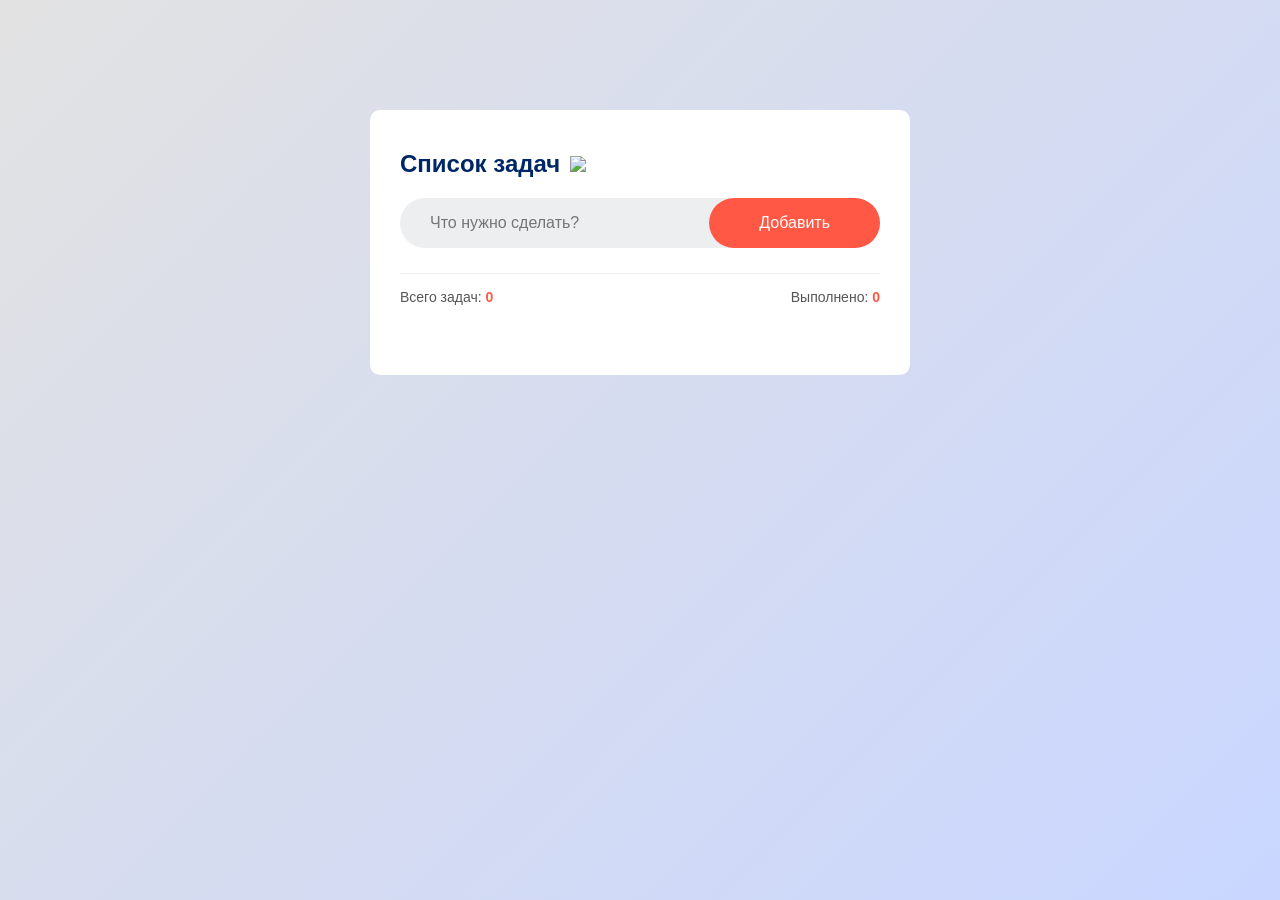
==== index.html @ ff945799 "Add files via upload" ====
<!DOCTYPE html>
<html lang="ru">
<head>
    <meta charset="UTF-8">
    <meta name="viewport" content="width=device-width, initial-scale=1.0">
    <title>To-Do List - Мой проект</title>
    <!-- Подключаем наш файл стилей -->
    <link rel="stylesheet" href="style.css">
</head>
<body>

<div class="container">
    <div class="todo-app">
        <h2>Список задач <img src="https://cdn-icons-png.flaticon.com/512/4697/4697260.png" width="30px"></h2>
        
        <div class="row">
            <!-- Поле для ввода текста -->
            <input type="text" id="input-box" placeholder="Что нужно сделать?">
            <!-- Кнопка добавления -->
            <button onclick="addTask()">Добавить</button>
        </div>

        <!-- Здесь будет выводиться наш список дел -->
        <ul id="list-container">
        </ul>
        <!-- Блок статистики: показывает текущее состояние списка (авторская доработка) -->
<div class="stats">
    <!-- Счётчик всех добавленных дел -->
    <p>Всего задач: <span id="total-count">0</span></p>
    <!-- Счётчик только тех дел, которые зачеркнуты -->
    <p>Выполнено: <span id="completed-count">0</span></p>
</div>
    </div>
</div>

<!-- Подключаем наш файл логики JS в самом конце body -->
<script src="script.js"></script>
</body>
</html>
---- style.css ----
/* Обнуляем отступы и задаем шрифт для всего документа */
* {
    margin: 0;
    padding: 0;
    font-family: 'Poppins', sans-serif;
    box-sizing: border-box;
}

/* Создаем полноэкранный контейнер с градиентным фоном */
.container {
    width: 100%;
    min-height: 100vh;
    background: linear-gradient(135deg, #e2e2e2, #c9d6ff);
    padding: 10px;
}

/* Стили для белого окна приложения */
.todo-app {
    width: 100%;
    max-width: 540px;
    background: #fff;
    margin: 100px auto 20px; /* Отступ сверху 100px, центрирование по горизонтали */
    padding: 40px 30px 70px;
    border-radius: 10px;
}

/* Заголовок со списком и иконкой */
.todo-app h2 {
    color: #002765;
    display: flex;
    align-items: center;
    margin-bottom: 20px;
}

/* Иконка блокнота*/
.todo-app h2 img {
    width: 30px;
    margin-left: 10px;
}

/* Строка ввода: объединяем input и button визуально */
.row {
    display: flex;
    align-items: center;
    justify-content: space-between;
    background: #edeef0;
    border-radius: 30px;
    padding-left: 20px;
    margin-bottom: 25px;
}

/* Само поле ввода */
input {
    flex: 1;
    border: none;
    outline: none; /* Убираем рамку при клике */
    background: transparent;
    padding: 10px;
    font-size: 16px;
}

/* Кнопка "Добавить" */
button {
    border: none;
    outline: none;
    padding: 16px 50px;
    background: #ff5945; /* Оранжево-красный цвет из видео */
    color: #fff;
    font-size: 16px;
    cursor: pointer;
    border-radius: 40px;
}

/* Стили списка задач */
ul li {
    list-style: none;
    font-size: 17px;
    padding: 12px 8px 12px 50px; /* Отступ слева под иконку чекбокса */
    user-select: none;
    cursor: pointer;
    position: relative;
    padding-right: 45px;       /* Добавляем место справа, чтобы текст не бил по крестику */
    word-wrap: break-word;     /* Разрешаем перенос длинных слов */
    overflow-wrap: break-word; /* Современный вариант переноса */
}

/* Создаем иконку "невыполненной задачи" через псевдоэлемент ::before */
ul li::before {
    content: '';
    position: absolute;
    height: 28px;
    width: 28px;
    border-radius: 50%;
    /* Если у тебя нет картинок локально, пока будут пустые кружки */
    background-image: url(images/unchecked.png); 
    background-size: cover;
    background-position: center;
    top: 12px;
    left: 8px;
}

/* Стиль для выполненной задачи (когда добавлен класс .checked) */
ul li.checked {
    color: #555;
    text-decoration: line-through; /* Зачеркивание текста */
}

/* Меняем иконку на "галочку" при выполнении */
ul li.checked::before {
    background-image: url(images/checked.png);
}

/* Крестик для удаления задачи (правая часть строки) */
ul li span {
    position: absolute;
    right: 0;
    top: 5px;
    width: 40px;
    height: 40px;
    font-size: 22px;
    color: #555;
    line-height: 40px;
    text-align: center;
    border-radius: 50%;
    transition: 0.3s;
}

/* Эффект при наведении на крестик */
ul li span:hover {
    background: #edeef0;
}

/* Контейнер для статистики: выравниваем элементы по краям (flex) */
.stats {
    display: flex;
    justify-content: space-between;
    margin-top: 20px;
    padding-top: 15px;
    border-top: 1px solid #edeef0;
    color: #555;
    font-size: 14px;
}

/* Выделяем цифры в счётчике жирным и цветом кнопки */
#total-count, #completed-count {
    font-weight: bold;
    color: #ff5945;
}

/* АНИМАЦИЯ: Плавное появление новой задачи (авторская доработка) */
ul li {
    /* Название анимации, длительность, тип сглаживания и сохранение финального состояния */
    animation: fadeIn 0.4s ease forwards;
    transition: 0.2s; /* Плавный переход для зачеркивания текста */
}

/* Описание анимации: от прозрачного и чуть смещенного вниз до обычного состояния */
@keyframes fadeIn {
    from {
        opacity: 0;
        transform: translateY(10px); /* Выплывает снизу на 10 пикселей */
    }
    to {
        opacity: 1;
        transform: translateY(0);
    }
}
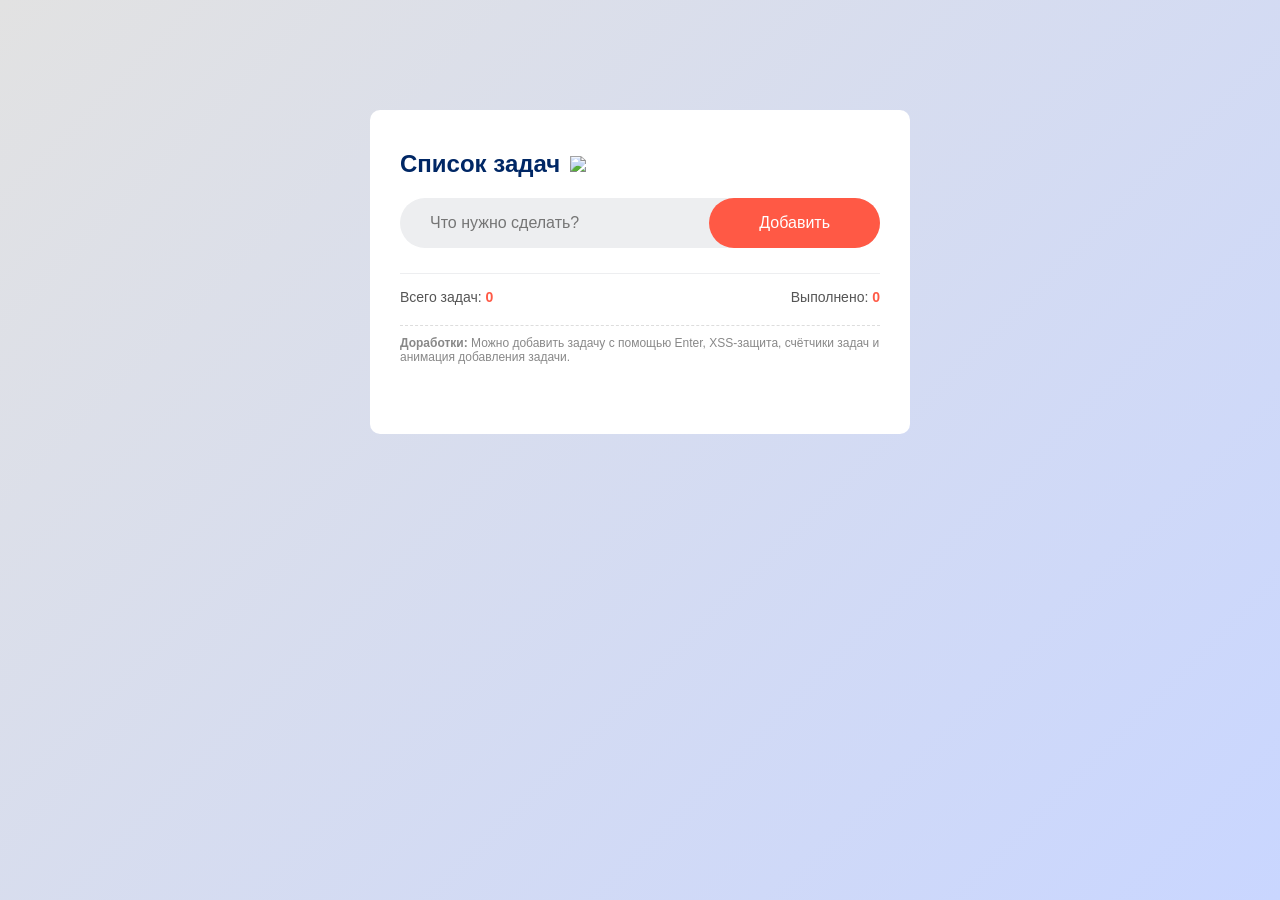
==== commit 5ce4b5d5: "Add files via upload" ====
--- a/index.html
+++ b/index.html
@@ -25,13 +25,17 @@
         </ul>
         <!-- Блок статистики: показывает текущее состояние списка (авторская доработка) -->
 <div class="stats">
-    <!-- Счётчик всех добавленных дел -->
-    <p>Всего задач: <span id="total-count">0</span></p>
-    <!-- Счётчик только тех дел, которые зачеркнуты -->
-    <p>Выполнено: <span id="completed-count">0</span></p>
-</div>
-    </div>
-</div>
+            <p>Всего задач: <span id="total-count">0</span></p>
+            <p>Выполнено: <span id="completed-count">0</span></p>
+        </div>
+
+        <!-- Информация об улучшениях (вставляем сюда) -->
+        <div class="author-notes" style="margin-top: 20px; font-size: 12px; color: #888; border-top: 1px dashed #ddd; padding-top: 10px;">
+            <strong>Доработки:</strong> Можно добавить задачу с помощью Enter, XSS-защита, счётчики задач и анимация добавления задачи.
+        </div>
+
+    </div> 
+</div> 
 
 <!-- Подключаем наш файл логики JS в самом конце body -->
 <script src="script.js"></script>
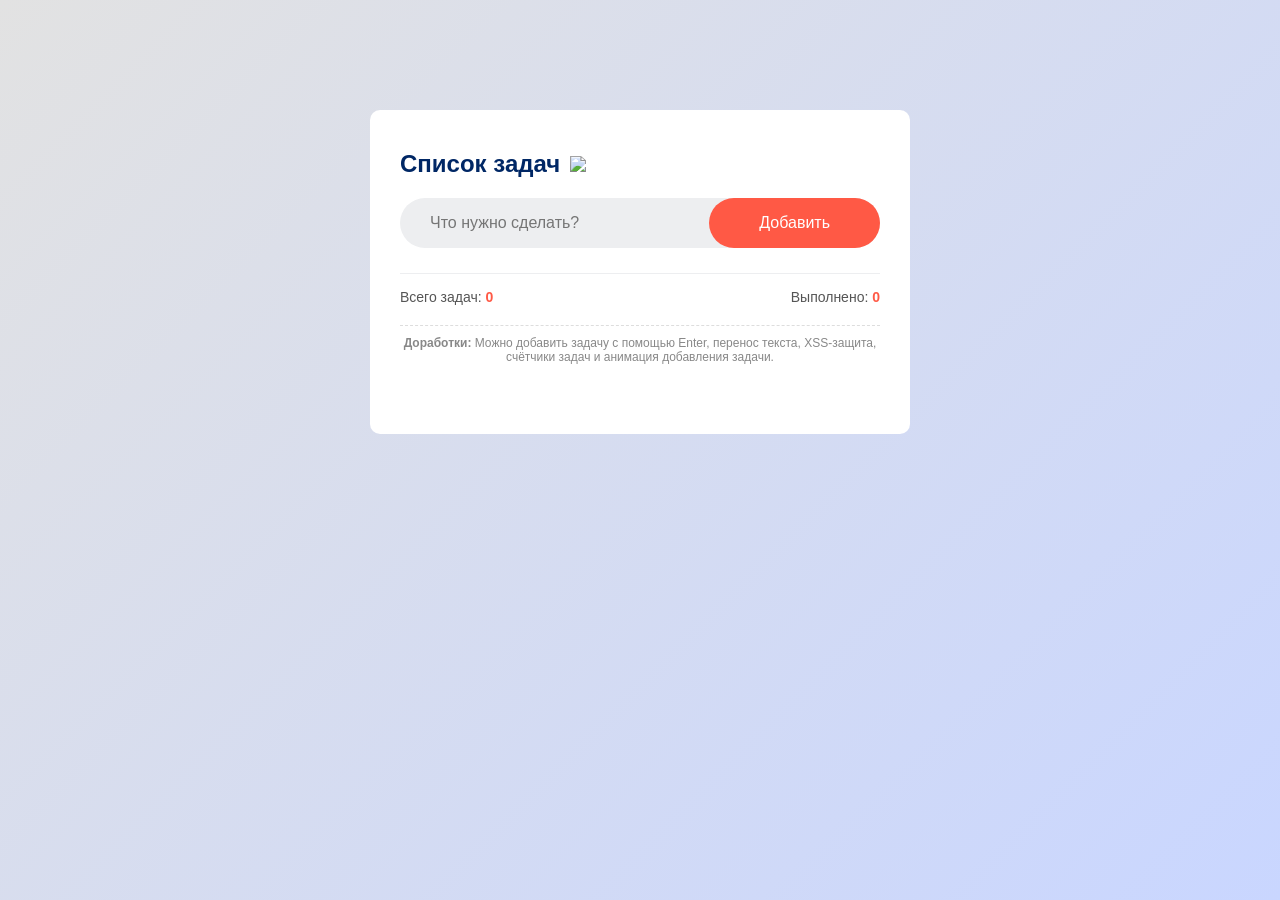
==== commit e7f8caca: "Add files via upload" ====
--- a/index.html
+++ b/index.html
@@ -30,8 +30,8 @@
         </div>
 
         <!-- Информация об улучшениях (вставляем сюда) -->
-        <div class="author-notes" style="margin-top: 20px; font-size: 12px; color: #888; border-top: 1px dashed #ddd; padding-top: 10px;">
-            <strong>Доработки:</strong> Можно добавить задачу с помощью Enter, XSS-защита, счётчики задач и анимация добавления задачи.
+        <div class="author-notes" style="margin-top: 20px; font-size: 12px; color: #888; border-top: 1px dashed #ddd; padding-top: 10px; text-align: center;">
+            <strong>Доработки:</strong> Можно добавить задачу с помощью Enter, перенос текста, XSS-защита, счётчики задач и анимация добавления задачи.
         </div>
 
     </div> 
--- a/style.css
+++ b/style.css
@@ -91,12 +91,14 @@
     height: 28px;
     width: 28px;
     border-radius: 50%;
-    /* Если у тебя нет картинок локально, пока будут пустые кружки */
     background-image: url(images/unchecked.png); 
     background-size: cover;
     background-position: center;
-    top: 12px;
+    
+    /* Вместо фиксированного top: 12px используем этот шаблон: */
+    top: 50%;
     left: 8px;
+    transform: translateY(-50%); /* Сдвигает иконку вверх ровно на половину её высоты */
 }
 
 /* Стиль для выполненной задачи (когда добавлен класс .checked) */
@@ -112,9 +114,8 @@
 
 /* Крестик для удаления задачи (правая часть строки) */
 ul li span {
-    position: absolute;
+        position: absolute;
     right: 0;
-    top: 5px;
     width: 40px;
     height: 40px;
     font-size: 22px;
@@ -123,6 +124,9 @@
     text-align: center;
     border-radius: 50%;
     transition: 0.3s;
+
+    top: 50%;
+    transform: translateY(-50%);
 }
 
 /* Эффект при наведении на крестик */
